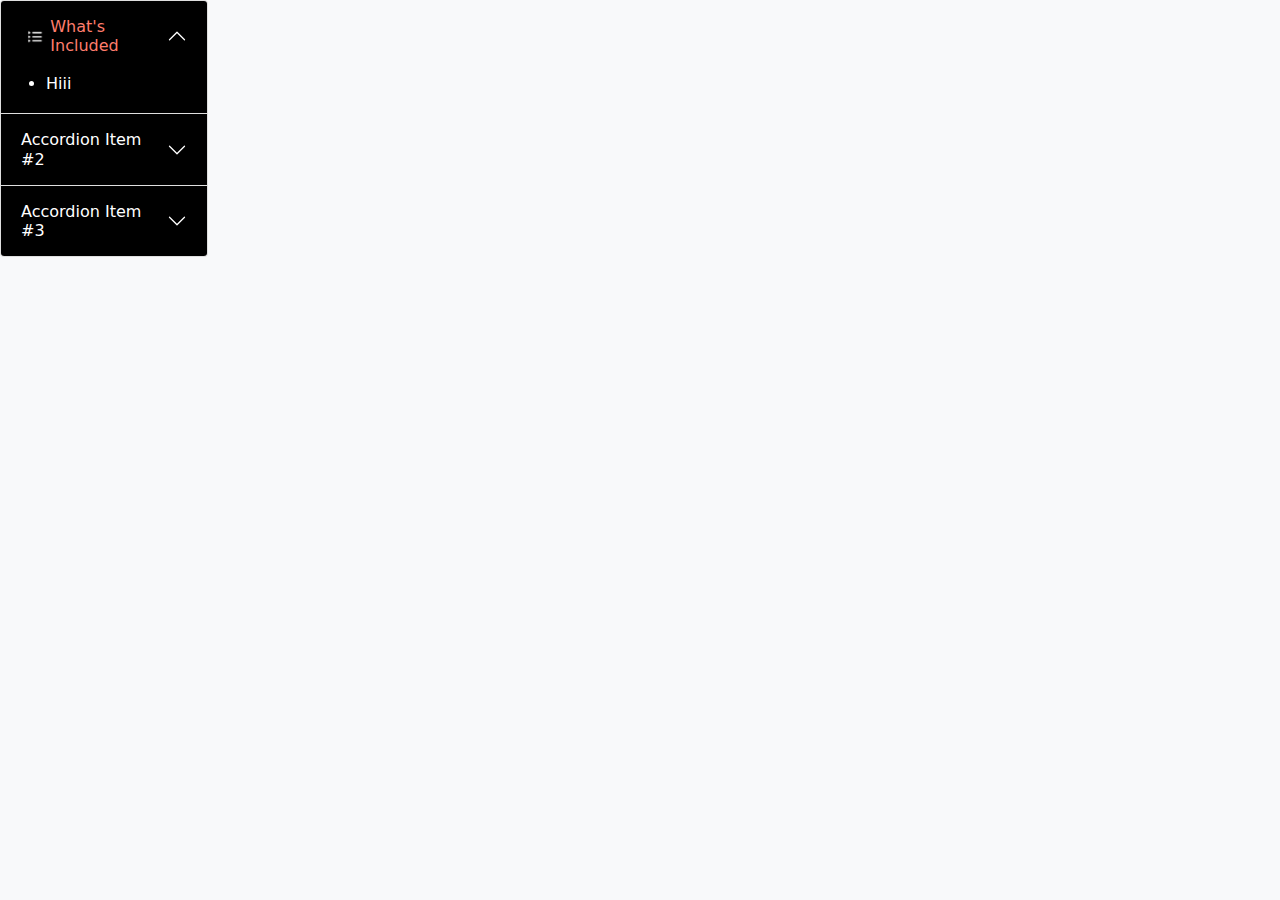
==== index.html @ 4ef1f254 "first commit" ====
<!doctype html>
<html lang="en">
  <head>
    <meta charset="utf-8">
    <meta name="viewport" content="width=device-width, initial-scale=1">
    <meta name="description" content="">
    <meta name="author" content="Mark Otto, Jacob Thornton, and Bootstrap contributors">
    <meta name="generator" content="Hugo 0.83.1">
    <title>Cheatsheet · Bootstrap v5.0</title>
    <link rel="canonical" href="https://getbootstrap.com/docs/5.0/examples/cheatsheet/">
    <!-- Bootstrap core CSS -->
<link href="./css/bootstrap.min.css" rel="stylesheet">

    <style>
.accordion-body {
    background: black;
    padding: 1px 9px 1px 13px !important;
    color: white;
}

.accordion-button:not(.collapsed){
color: #FF7D6D !important;
}
.accordion-button{
color: white !important;
background-color: black !important;
}
      .bd-placeholder-img {
        font-size: 1.125rem;
        text-anchor: middle;
        -webkit-user-select: none;
        -moz-user-select: none;
        user-select: none;
      }

      @media (min-width: 768px) {
        .bd-placeholder-img-lg {
          font-size: 3.5rem;
        }
      }
    </style>

    
    <!-- Custom styles for this template -->
    <link href="cheatsheet.css" rel="stylesheet">
  </head>
  <body class="bg-light">


  <div class="accordion" id="accordionExample">
  <div class="accordion-item">
    <h2 class="accordion-header" id="headingOne">

      <button class="accordion-button" type="button" data-bs-toggle="collapse" data-bs-target="#collapseOne" aria-expanded="true" aria-controls="collapseOne">
      <img src="img/menu.png" style="height: 15px;">  What's Included
      </button>
    </h2>
    <div id="collapseOne" class="accordion-collapse collapse show" aria-labelledby="headingOne" data-bs-parent="#accordionExample">
      <div class="accordion-body">
       <ul>
<li>Hiii</li>
</ul>
      </div>
    </div>
  </div>
  <div class="accordion-item">
    <h2 class="accordion-header" id="headingTwo">
      <button class="accordion-button collapsed" type="button" data-bs-toggle="collapse" data-bs-target="#collapseTwo" aria-expanded="false" aria-controls="collapseTwo">
        Accordion Item #2
      </button>
    </h2>
    <div id="collapseTwo" class="accordion-collapse collapse" aria-labelledby="headingTwo" data-bs-parent="#accordionExample">
      <div class="accordion-body">
        <strong>This is the second item's accordion body.</strong> It is hidden by default, until the collapse plugin adds the appropriate classes that we use to style each element. These classes control the overall appearance, as well as the showing and hiding via CSS transitions. You can modify any of this with custom CSS or overriding our default variables. It's also worth noting that just about any HTML can go within the <code>.accordion-body</code>, though the transition does limit overflow.
      </div>
    </div>
  </div>
  <div class="accordion-item">
    <h2 class="accordion-header" id="headingThree">
      <button class="accordion-button collapsed" type="button" data-bs-toggle="collapse" data-bs-target="#collapseThree" aria-expanded="false" aria-controls="collapseThree">
        Accordion Item #3
      </button>
    </h2>
    <div id="collapseThree" class="accordion-collapse collapse" aria-labelledby="headingThree" data-bs-parent="#accordionExample">
      <div class="accordion-body">
        <strong>This is the third item's accordion body.</strong> It is hidden by default, until the collapse plugin adds the appropriate classes that we use to style each element. These classes control the overall appearance, as well as the showing and hiding via CSS transitions. You can modify any of this with custom CSS or overriding our default variables. It's also worth noting that just about any HTML can go within the <code>.accordion-body</code>, though the transition does limit overflow.
      </div>
    </div>
  </div>
</div>


    <script src="./js/bootstrap.min.js"></script>

      <script src="cheatsheet.js"></script>
  </body>
</html>
---- cheatsheet.css ----
body {
  scroll-behavior: smooth;
}

/**
 * Bootstrap "Journal code" icon
 * @link https://icons.getbootstrap.com/icons/journal-code/
 */
.bd-heading a::before {
  display: inline-block;
  width: 1em;
  height: 1em;
  margin-right: .25rem;
  content: "";
  background-image: url("data:image/svg+xml,%3Csvg xmlns='http://www.w3.org/2000/svg' fill='%25230d6efd' viewBox='0 0 16 16'%3E%3Cpath d='M4 1h8a2 2 0 0 1 2 2v10a2 2 0 0 1-2 2H4a2 2 0 0 1-2-2h1a1 1 0 0 0 1 1h8a1 1 0 0 0 1-1V3a1 1 0 0 0-1-1H4a1 1 0 0 0-1 1H2a2 2 0 0 1 2-2z'/%3E%3Cpath d='M2 5v-.5a.5.5 0 0 1 1 0V5h.5a.5.5 0 0 1 0 1h-2a.5.5 0 0 1 0-1H2zm0 3v-.5a.5.5 0 0 1 1 0V8h.5a.5.5 0 0 1 0 1h-2a.5.5 0 0 1 0-1H2zm0 3v-.5a.5.5 0 0 1 1 0v.5h.5a.5.5 0 0 1 0 1h-2a.5.5 0 0 1 0-1H2z'/%3E%3Cpath fill-rule='evenodd' d='M8.646 5.646a.5.5 0 0 1 .708 0l2 2a.5.5 0 0 1 0 .708l-2 2a.5.5 0 0 1-.708-.708L10.293 8 8.646 6.354a.5.5 0 0 1 0-.708zm-1.292 0a.5.5 0 0 0-.708 0l-2 2a.5.5 0 0 0 0 .708l2 2a.5.5 0 0 0 .708-.708L5.707 8l1.647-1.646a.5.5 0 0 0 0-.708z'/%3E%3C/svg%3E");
  background-size: 1em;
}

/* stylelint-disable-next-line selector-max-universal */
.bd-heading + div > * + * {
  margin-top: 3rem;
}

/* Table of contents */
.bd-aside a {
  padding: .1875rem .5rem;
  margin-top: .125rem;
  margin-left: .3125rem;
  color: rgba(0, 0, 0, .65);
  text-decoration: none;
}

.bd-aside a:hover,
.bd-aside a:focus {
  color: rgba(0, 0, 0, .85);
  background-color: rgba(121, 82, 179, .1);
}

.bd-aside .active {
  font-weight: 600;
  color: rgba(0, 0, 0, .85);
}

.bd-aside .btn {
  padding: .25rem .5rem;
  font-weight: 600;
  color: rgba(0, 0, 0, .65);
  border: 0;
}

.bd-aside .btn:hover,
.bd-aside .btn:focus {
  color: rgba(0, 0, 0, .85);
  background-color: rgba(121, 82, 179, .1);
}

.bd-aside .btn:focus {
  box-shadow: 0 0 0 1px rgba(121, 82, 179, .7);
}

.bd-aside .btn::before {
  width: 1.25em;
  line-height: 0;
  content: url("data:image/svg+xml,%3csvg xmlns='http://www.w3.org/2000/svg' width='16' height='16' viewBox='0 0 16 16'%3e%3cpath fill='none' stroke='rgba%280,0,0,.5%29' stroke-linecap='round' stroke-linejoin='round' stroke-width='2' d='M5 14l6-6-6-6'/%3e%3c/svg%3e");
  transition: transform .35s ease;

  /* rtl:raw:
  transform: rotate(180deg) translateX(-2px);
  */
  transform-origin: .5em 50%;
}

.bd-aside .btn[aria-expanded="true"]::before {
  transform: rotate(90deg)/* rtl:ignore */;
}


/* Examples */
.scrollspy-example {
  position: relative;
  height: 200px;
  margin-top: .5rem;
  overflow: auto;
}

[id="modal"] .bd-example .btn,
[id="buttons"] .bd-example .btn,
[id="tooltips"] .bd-example .btn,
[id="popovers"] .bd-example .btn,
[id="dropdowns"] .bd-example .btn-group,
[id="dropdowns"] .bd-example .dropdown,
[id="dropdowns"] .bd-example .dropup,
[id="dropdowns"] .bd-example .dropend,
[id="dropdowns"] .bd-example .dropstart {
  margin: 0 1rem 1rem 0;
}

/* Layout */
@media (min-width: 1200px) {
  body {
    display: grid;
    gap: 1rem;
    grid-template-columns: 1fr 4fr 1fr;
    grid-template-rows: auto;
  }

  .bd-header {
    position: fixed;
    top: 0;
    /* rtl:begin:ignore */
    right: 0;
    left: 0;
    /* rtl:end:ignore */
    z-index: 1030;
    grid-column: 1 / span 3;
  }

  .bd-aside,
  .bd-cheatsheet {
    padding-top: 4rem;
  }

  /**
   * 1. Too bad only Firefox supports subgrids ATM
   */
  .bd-cheatsheet,
  .bd-cheatsheet section,
  .bd-cheatsheet article {
    display: inherit; /* 1 */
    gap: inherit; /* 1 */
    grid-template-columns: 1fr 4fr;
    grid-column: 1 / span 2;
    grid-template-rows: auto;
  }

  .bd-aside {
    grid-area: 1 / 3;
    scroll-margin-top: 4rem;
  }

  .bd-cheatsheet section,
  .bd-cheatsheet section > h2 {
    top: 2rem;
    scroll-margin-top: 2rem;
  }

  .bd-cheatsheet section > h2::before {
    position: absolute;
    /* rtl:begin:ignore */
    top: 0;
    right: 0;
    bottom: -2rem;
    left: 0;
    /* rtl:end:ignore */
    z-index: -1;
    content: "";
    background-image: linear-gradient(to bottom, rgba(255, 255, 255, 1) calc(100% - 3rem), rgba(255, 255, 255, .01));
  }

  .bd-cheatsheet article,
  .bd-cheatsheet .bd-heading {
    top: 8rem;
    scroll-margin-top: 8rem;
  }

  .bd-cheatsheet .bd-heading {
    z-index: 1;
  }
}
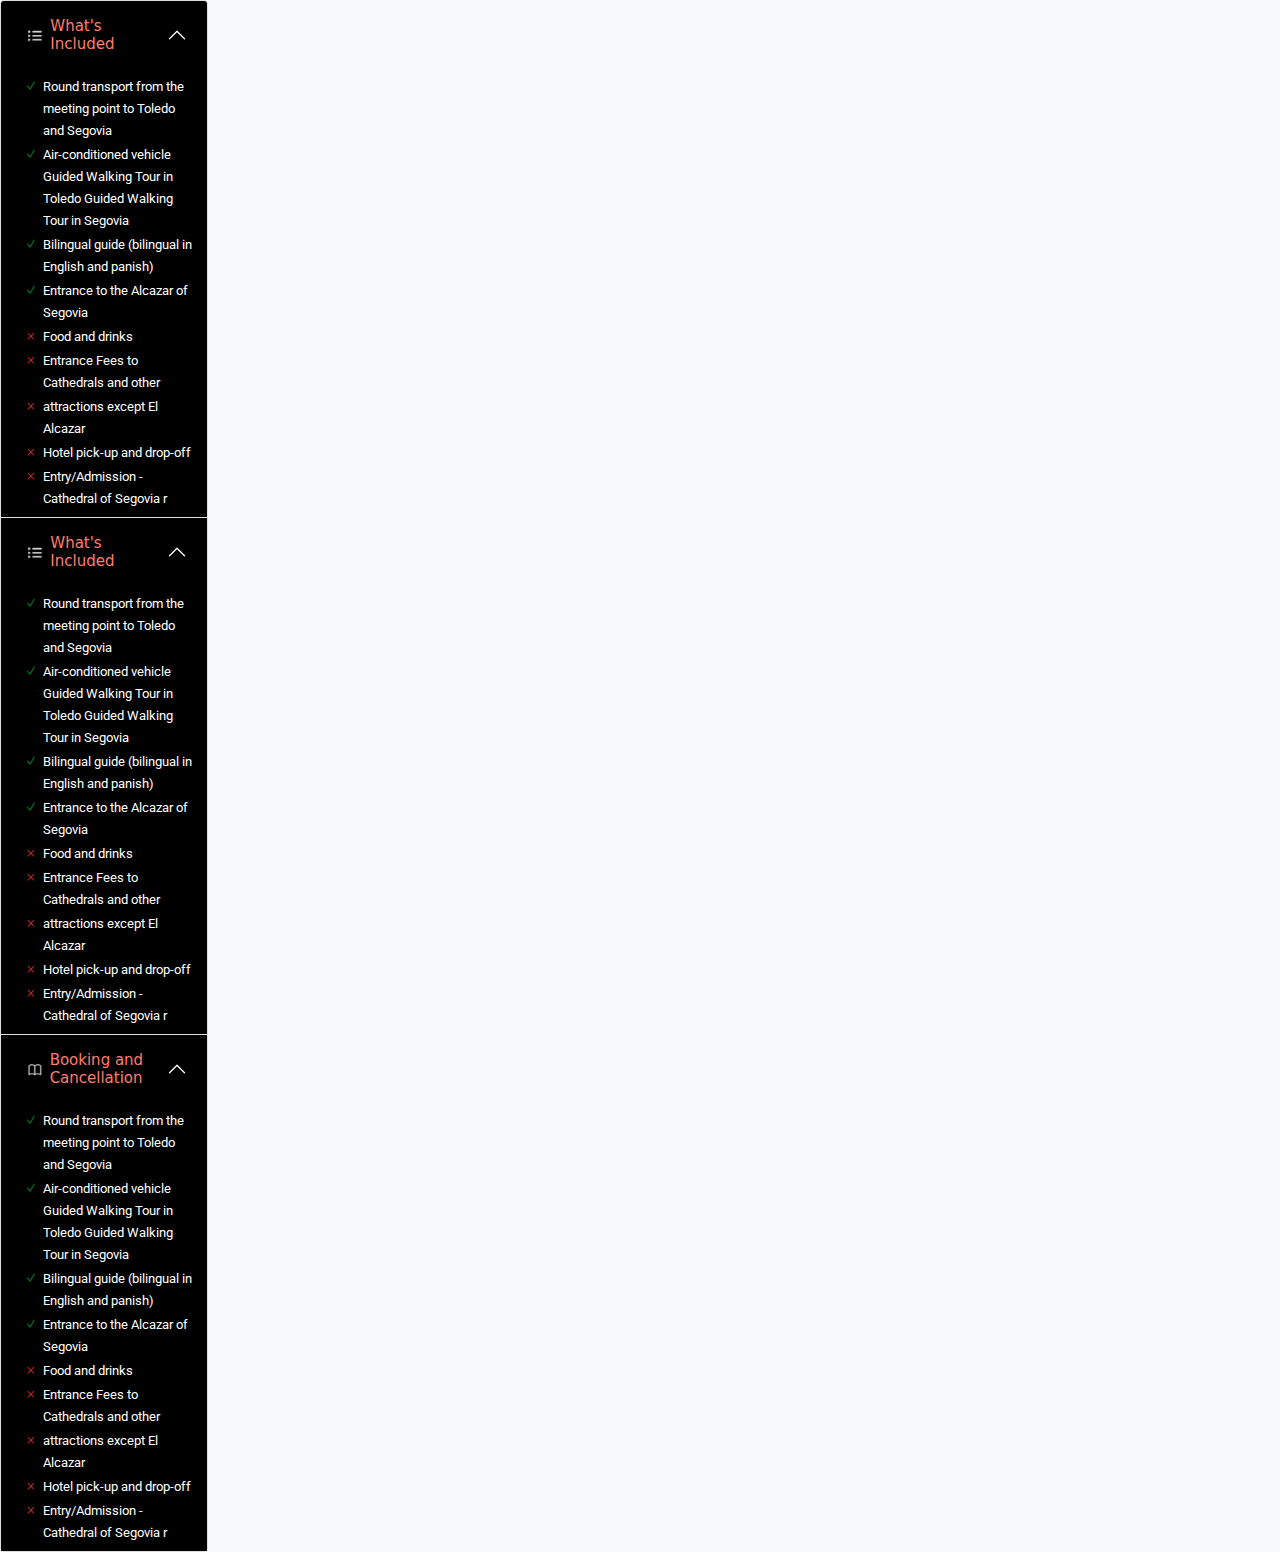
==== commit 385300ea: "deploy ui" ====
--- a/index.html
+++ b/index.html
@@ -12,9 +12,11 @@
 <link href="./css/bootstrap.min.css" rel="stylesheet">
 
     <style>
+@import url('https://fonts.googleapis.com/css2?family=Roboto:wght@100;300&display=swap');
+
 .accordion-body {
     background: black;
-    padding: 1px 9px 1px 13px !important;
+  padding: 5px 9px 7px 13px !important;
     color: white;
 }
 
@@ -38,10 +40,32 @@
           font-size: 3.5rem;
         }
       }
-    </style>
+.list{
+font-family: 'Roboto', sans-serif;
+  padding-left: 10px;
+  margin: 0;
+  list-style-type: none;
+}
+.star{
+  background: url('./img/ct.png') no-repeat left top;
+       padding-top: 2px;
+    line-height: 22px;
+    /* height: 34px; */
+    padding-left: 19px;
+    font-size: 13px;
 
-    
-    <!-- Custom styles for this template -->
+}
+.star2{
+  background: url('./img/tr.png') no-repeat left top;
+       padding-top: 2px;
+    line-height: 22px;
+    /* height: 34px; */
+    padding-left: 19px;
+    font-size: 13px;
+
+}
+
+</style>
     <link href="cheatsheet.css" rel="stylesheet">
   </head>
   <body class="bg-light">
@@ -51,39 +75,72 @@
   <div class="accordion-item">
     <h2 class="accordion-header" id="headingOne">
 
-      <button class="accordion-button" type="button" data-bs-toggle="collapse" data-bs-target="#collapseOne" aria-expanded="true" aria-controls="collapseOne">
+      <button class="accordion-button" type="button" data-bs-toggle="collapse" data-bs-target="#collapseOne" aria-expanded="true" aria-controls="collapseOne"style="font-size: 15px;" >
       <img src="img/menu.png" style="height: 15px;">  What's Included
       </button>
     </h2>
     <div id="collapseOne" class="accordion-collapse collapse show" aria-labelledby="headingOne" data-bs-parent="#accordionExample">
       <div class="accordion-body">
-       <ul>
-<li>Hiii</li>
+     <ul class="list">
+  <li class="star">Round transport from the meeting point to Toledo and Segovia 
+</li>
+  <li class="star">Air-conditioned vehicle Guided Walking Tour in Toledo Guided Walking Tour in Segovia </li>
+  <li class="star">Bilingual guide (bilingual in English and panish) </li>
+  <li class="star">Entrance to the Alcazar of Segovia  </li>
+  <li class="star2">Food and drinks  </li>
+<li class="star2">Entrance Fees to Cathedrals and other </li>
+<li class="star2">attractions except El Alcazar  </li>
+<li class="star2">Hotel pick-up and drop-off  </li>
+<li class="star2">Entry/Admission - Cathedral of Segovia r </li>
 </ul>
       </div>
     </div>
   </div>
   <div class="accordion-item">
-    <h2 class="accordion-header" id="headingTwo">
-      <button class="accordion-button collapsed" type="button" data-bs-toggle="collapse" data-bs-target="#collapseTwo" aria-expanded="false" aria-controls="collapseTwo">
-        Accordion Item #2
+    <h2 class="accordion-header" id="headingOne">
+
+      <button class="accordion-button" type="button" data-bs-toggle="collapse" data-bs-target="#two" aria-expanded="true" aria-controls="collapseOne"style="font-size: 15px;" >
+      <img src="img/menu.png" style="height: 15px;">  What's Included
       </button>
     </h2>
-    <div id="collapseTwo" class="accordion-collapse collapse" aria-labelledby="headingTwo" data-bs-parent="#accordionExample">
+    <div id="two" class="accordion-collapse collapse show" aria-labelledby="headingOne" data-bs-parent="#accordionExample">
       <div class="accordion-body">
-        <strong>This is the second item's accordion body.</strong> It is hidden by default, until the collapse plugin adds the appropriate classes that we use to style each element. These classes control the overall appearance, as well as the showing and hiding via CSS transitions. You can modify any of this with custom CSS or overriding our default variables. It's also worth noting that just about any HTML can go within the <code>.accordion-body</code>, though the transition does limit overflow.
+     <ul class="list">
+  <li class="star">Round transport from the meeting point to Toledo and Segovia 
+</li>
+  <li class="star">Air-conditioned vehicle Guided Walking Tour in Toledo Guided Walking Tour in Segovia </li>
+  <li class="star">Bilingual guide (bilingual in English and panish) </li>
+  <li class="star">Entrance to the Alcazar of Segovia  </li>
+  <li class="star2">Food and drinks  </li>
+<li class="star2">Entrance Fees to Cathedrals and other </li>
+<li class="star2">attractions except El Alcazar  </li>
+<li class="star2">Hotel pick-up and drop-off  </li>
+<li class="star2">Entry/Admission - Cathedral of Segovia r </li>
+</ul>
       </div>
     </div>
   </div>
   <div class="accordion-item">
-    <h2 class="accordion-header" id="headingThree">
-      <button class="accordion-button collapsed" type="button" data-bs-toggle="collapse" data-bs-target="#collapseThree" aria-expanded="false" aria-controls="collapseThree">
-        Accordion Item #3
+    <h2 class="accordion-header" id="headingttt">
+
+      <button class="accordion-button" type="button" data-bs-toggle="collapse" data-bs-target="#three" aria-expanded="true" aria-controls="collapseOne"style="font-size: 15px;" >
+     <img src="img/booking.png" style="height: 15px;">  Booking and Cancellation
       </button>
     </h2>
-    <div id="collapseThree" class="accordion-collapse collapse" aria-labelledby="headingThree" data-bs-parent="#accordionExample">
+    <div id="three" class="accordion-collapse collapse show" aria-labelledby="headingttt" data-bs-parent="#accordionExample">
       <div class="accordion-body">
-        <strong>This is the third item's accordion body.</strong> It is hidden by default, until the collapse plugin adds the appropriate classes that we use to style each element. These classes control the overall appearance, as well as the showing and hiding via CSS transitions. You can modify any of this with custom CSS or overriding our default variables. It's also worth noting that just about any HTML can go within the <code>.accordion-body</code>, though the transition does limit overflow.
+     <ul class="list">
+  <li class="star">Round transport from the meeting point to Toledo and Segovia 
+</li>
+  <li class="star">Air-conditioned vehicle Guided Walking Tour in Toledo Guided Walking Tour in Segovia </li>
+  <li class="star">Bilingual guide (bilingual in English and panish) </li>
+  <li class="star">Entrance to the Alcazar of Segovia  </li>
+  <li class="star2">Food and drinks  </li>
+<li class="star2">Entrance Fees to Cathedrals and other </li>
+<li class="star2">attractions except El Alcazar  </li>
+<li class="star2">Hotel pick-up and drop-off  </li>
+<li class="star2">Entry/Admission - Cathedral of Segovia r </li>
+</ul>
       </div>
     </div>
   </div>
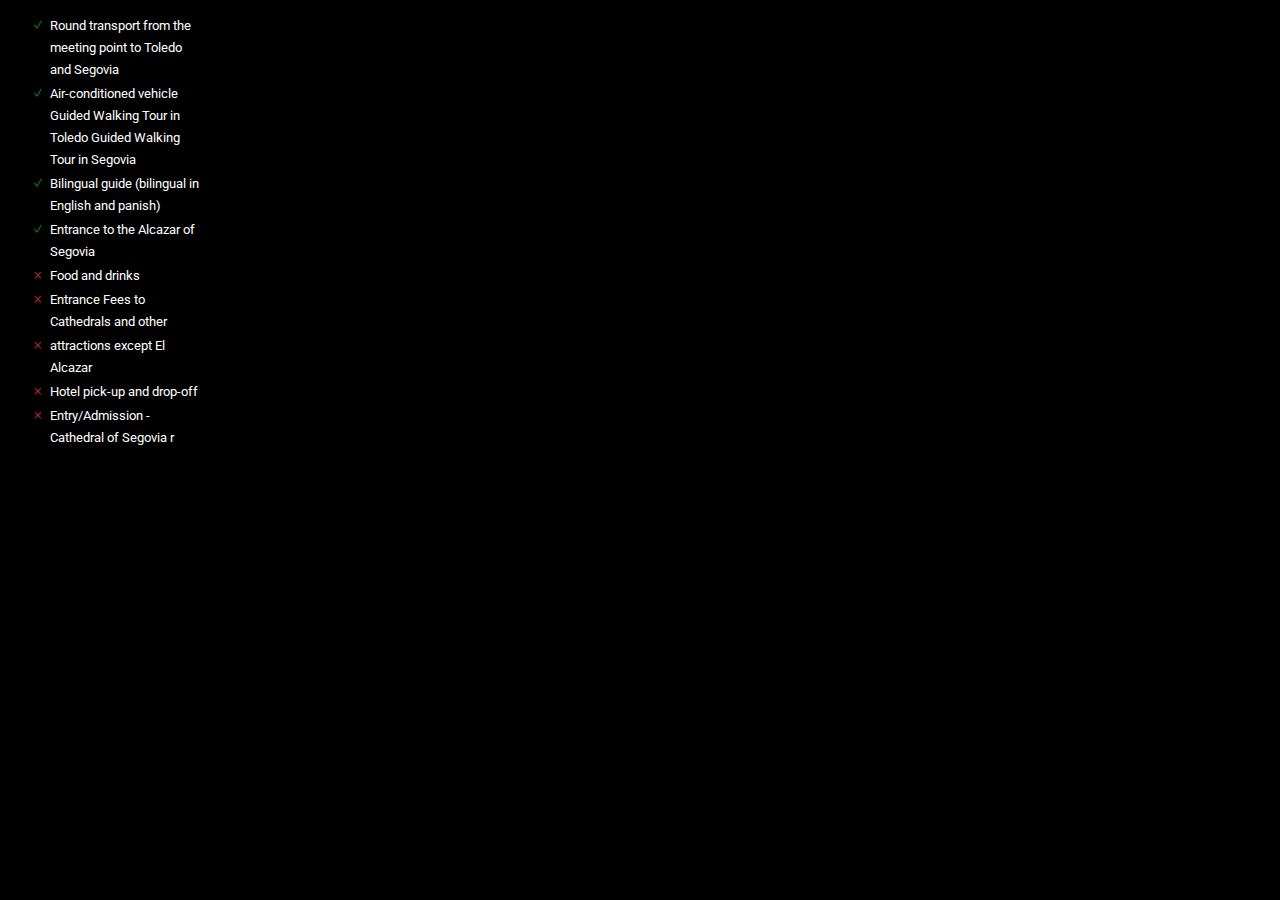
==== commit abd73ecf: "only points and tick" ====
--- a/index.html
+++ b/index.html
@@ -8,11 +8,13 @@
     <meta name="generator" content="Hugo 0.83.1">
     <title>Cheatsheet · Bootstrap v5.0</title>
     <link rel="canonical" href="https://getbootstrap.com/docs/5.0/examples/cheatsheet/">
-    <!-- Bootstrap core CSS -->
-<link href="./css/bootstrap.min.css" rel="stylesheet">
+
 
     <style>
 @import url('https://fonts.googleapis.com/css2?family=Roboto:wght@100;300&display=swap');
+
+body{
+background-color: black;}
 
 .accordion-body {
     background: black;
@@ -69,17 +71,6 @@
     <link href="cheatsheet.css" rel="stylesheet">
   </head>
   <body class="bg-light">
-
-
-  <div class="accordion" id="accordionExample">
-  <div class="accordion-item">
-    <h2 class="accordion-header" id="headingOne">
-
-      <button class="accordion-button" type="button" data-bs-toggle="collapse" data-bs-target="#collapseOne" aria-expanded="true" aria-controls="collapseOne"style="font-size: 15px;" >
-      <img src="img/menu.png" style="height: 15px;">  What's Included
-      </button>
-    </h2>
-    <div id="collapseOne" class="accordion-collapse collapse show" aria-labelledby="headingOne" data-bs-parent="#accordionExample">
       <div class="accordion-body">
      <ul class="list">
   <li class="star">Round transport from the meeting point to Toledo and Segovia 
@@ -96,59 +87,5 @@
       </div>
     </div>
   </div>
-  <div class="accordion-item">
-    <h2 class="accordion-header" id="headingOne">
-
-      <button class="accordion-button" type="button" data-bs-toggle="collapse" data-bs-target="#two" aria-expanded="true" aria-controls="collapseOne"style="font-size: 15px;" >
-      <img src="img/menu.png" style="height: 15px;">  What's Included
-      </button>
-    </h2>
-    <div id="two" class="accordion-collapse collapse show" aria-labelledby="headingOne" data-bs-parent="#accordionExample">
-      <div class="accordion-body">
-     <ul class="list">
-  <li class="star">Round transport from the meeting point to Toledo and Segovia 
-</li>
-  <li class="star">Air-conditioned vehicle Guided Walking Tour in Toledo Guided Walking Tour in Segovia </li>
-  <li class="star">Bilingual guide (bilingual in English and panish) </li>
-  <li class="star">Entrance to the Alcazar of Segovia  </li>
-  <li class="star2">Food and drinks  </li>
-<li class="star2">Entrance Fees to Cathedrals and other </li>
-<li class="star2">attractions except El Alcazar  </li>
-<li class="star2">Hotel pick-up and drop-off  </li>
-<li class="star2">Entry/Admission - Cathedral of Segovia r </li>
-</ul>
-      </div>
-    </div>
-  </div>
-  <div class="accordion-item">
-    <h2 class="accordion-header" id="headingttt">
-
-      <button class="accordion-button" type="button" data-bs-toggle="collapse" data-bs-target="#three" aria-expanded="true" aria-controls="collapseOne"style="font-size: 15px;" >
-     <img src="img/booking.png" style="height: 15px;">  Booking and Cancellation
-      </button>
-    </h2>
-    <div id="three" class="accordion-collapse collapse show" aria-labelledby="headingttt" data-bs-parent="#accordionExample">
-      <div class="accordion-body">
-     <ul class="list">
-  <li class="star">Round transport from the meeting point to Toledo and Segovia 
-</li>
-  <li class="star">Air-conditioned vehicle Guided Walking Tour in Toledo Guided Walking Tour in Segovia </li>
-  <li class="star">Bilingual guide (bilingual in English and panish) </li>
-  <li class="star">Entrance to the Alcazar of Segovia  </li>
-  <li class="star2">Food and drinks  </li>
-<li class="star2">Entrance Fees to Cathedrals and other </li>
-<li class="star2">attractions except El Alcazar  </li>
-<li class="star2">Hotel pick-up and drop-off  </li>
-<li class="star2">Entry/Admission - Cathedral of Segovia r </li>
-</ul>
-      </div>
-    </div>
-  </div>
-</div>
-
-
-    <script src="./js/bootstrap.min.js"></script>
-
-      <script src="cheatsheet.js"></script>
   </body>
 </html>
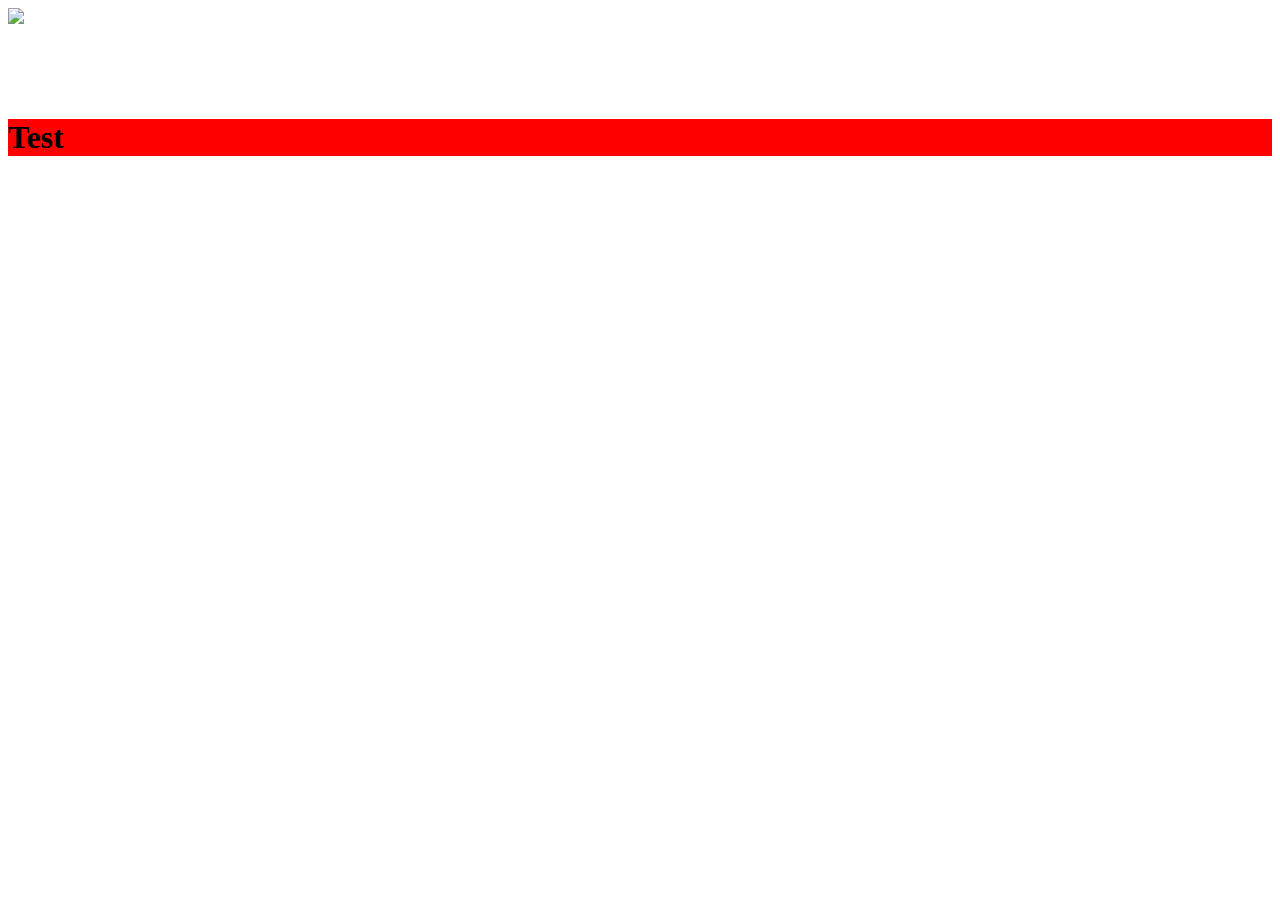
==== commit 8177164f: "Few changes" ====
--- a/index.html
+++ b/index.html
@@ -1,91 +1,39 @@
-<!doctype html>
-<html lang="en">
-  <head>
-    <meta charset="utf-8">
-    <meta name="viewport" content="width=device-width, initial-scale=1">
-    <meta name="description" content="">
-    <meta name="author" content="Mark Otto, Jacob Thornton, and Bootstrap contributors">
-    <meta name="generator" content="Hugo 0.83.1">
-    <title>Cheatsheet · Bootstrap v5.0</title>
-    <link rel="canonical" href="https://getbootstrap.com/docs/5.0/examples/cheatsheet/">
-
-
-    <style>
-@import url('https://fonts.googleapis.com/css2?family=Roboto:wght@100;300&display=swap');
-
-body{
-background-color: black;}
-
-.accordion-body {
-    background: black;
-  padding: 5px 9px 7px 13px !important;
-    color: white;
+<!DOCTYPE html>
+<html>
+<title>Test</title>
+<body onload="getSum()">
+<style>
+.test {
+    background-color: #f00;
+}
+.navbar-brand {
+    color: #fff;
 }
 
-.accordion-button:not(.collapsed){
-color: #FF7D6D !important;
-}
-.accordion-button{
-color: white !important;
-background-color: black !important;
-}
-      .bd-placeholder-img {
-        font-size: 1.125rem;
-        text-anchor: middle;
-        -webkit-user-select: none;
-        -moz-user-select: none;
-        user-select: none;
-      }
-
-      @media (min-width: 768px) {
-        .bd-placeholder-img-lg {
-          font-size: 3.5rem;
-        }
-      }
-.list{
-font-family: 'Roboto', sans-serif;
-  padding-left: 10px;
-  margin: 0;
-  list-style-type: none;
-}
-.star{
-  background: url('./img/ct.png') no-repeat left top;
-       padding-top: 2px;
-    line-height: 22px;
-    /* height: 34px; */
-    padding-left: 19px;
-    font-size: 13px;
-
-}
-.star2{
-  background: url('./img/tr.png') no-repeat left top;
-       padding-top: 2px;
-    line-height: 22px;
-    /* height: 34px; */
-    padding-left: 19px;
-    font-size: 13px;
+.navbar-route{
+    color: #fff;
 
 }
 
 </style>
-    <link href="cheatsheet.css" rel="stylesheet">
-  </head>
-  <body class="bg-light">
-      <div class="accordion-body">
-     <ul class="list">
-  <li class="star">Round transport from the meeting point to Toledo and Segovia 
-</li>
-  <li class="star">Air-conditioned vehicle Guided Walking Tour in Toledo Guided Walking Tour in Segovia </li>
-  <li class="star">Bilingual guide (bilingual in English and panish) </li>
-  <li class="star">Entrance to the Alcazar of Segovia  </li>
-  <li class="star2">Food and drinks  </li>
-<li class="star2">Entrance Fees to Cathedrals and other </li>
-<li class="star2">attractions except El Alcazar  </li>
-<li class="star2">Hotel pick-up and drop-off  </li>
-<li class="star2">Entry/Admission - Cathedral of Segovia r </li>
+
+<div class="navbar-brand">
+    <a href=""><img src="logo.png" ></a>
+    <ul class="navbar-route"> <li>Home </li> 
+
+         <li>About</li>
+         <li>Contact</li>
+
 </ul>
-      </div>
-    </div>
-  </div>
-  </body>
-</html>
+</div>
+
+<!-- Add a Navbar here -->
+
+<div class="test">
+    <h1>Test</h1>
+</div>
+
+</body>
+
+<script src="index2.js"></script>
+</html>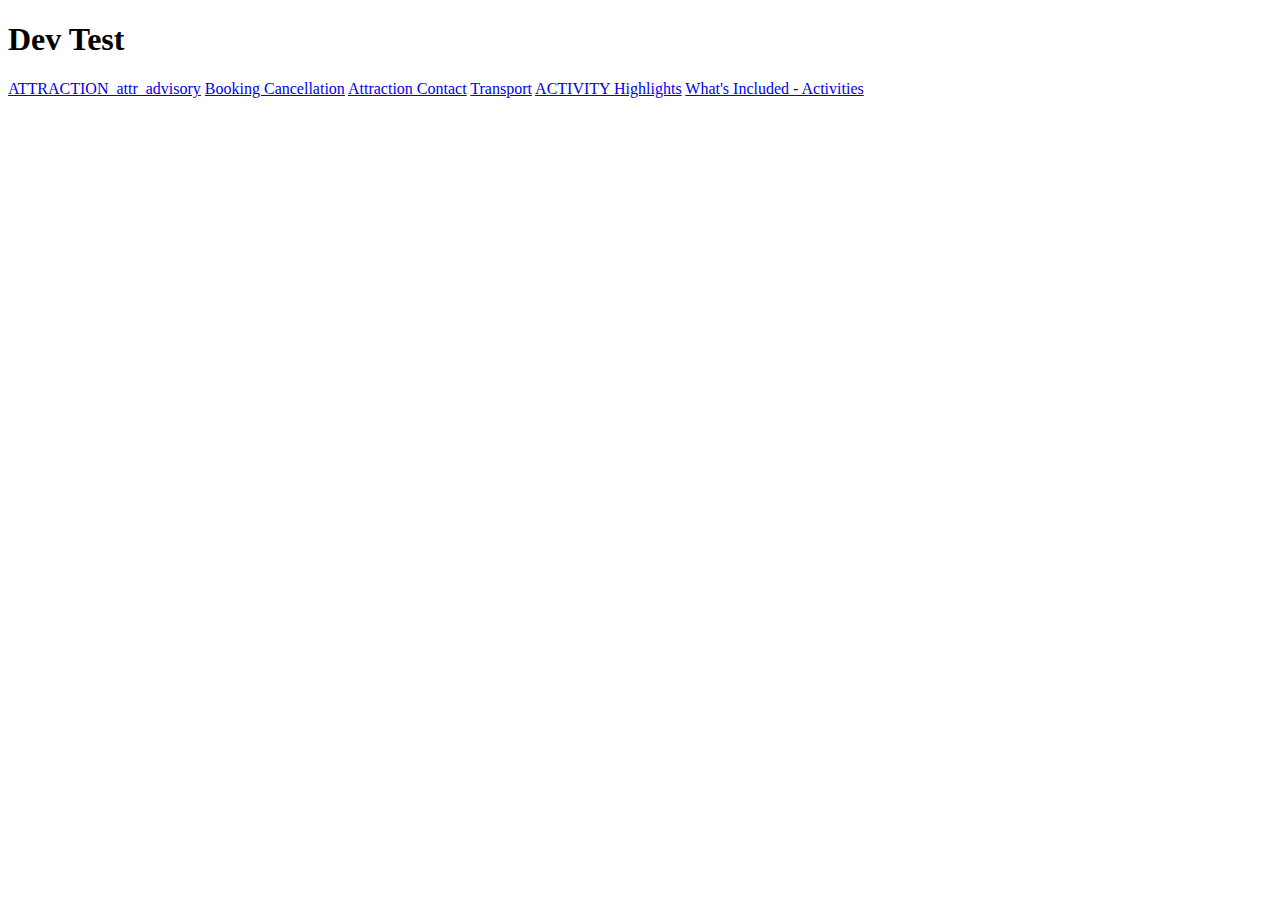
==== commit 91f1cf68: "Push for edits" ====
--- a/index.html
+++ b/index.html
@@ -3,12 +3,7 @@
 <title>Test</title>
 <body onload="getSum()">
 <style>
-.test {
-    background-color: #f00;
-}
-.navbar-brand {
-    color: #fff;
-}
+
 
 .navbar-route{
     color: #fff;
@@ -17,20 +12,15 @@
 
 </style>
 
-<div class="navbar-brand">
-    <a href=""><img src="logo.png" ></a>
-    <ul class="navbar-route"> <li>Home </li> 
-
-         <li>About</li>
-         <li>Contact</li>
-
-</ul>
-</div>
-
-<!-- Add a Navbar here -->
 
 <div class="test">
-    <h1>Test</h1>
+    <h1>Dev Test</h1>
+    <a href="http://vidzee.s3.ap-south-1.amazonaws.com/data/content/html/generated_v2/ATTRACTION/attr_advisory/ATTRACTION_attr_advisory.html">ATTRACTION_attr_advisory</a>
+    <a href="http://vidzee.s3.ap-south-1.amazonaws.com/data/content/html/generated_v2/ACTIVITY/acti_booking/00002426-9dbc-46e7-96f3-ba611e764ccd_acti_booking.html">Booking Cancellation</a>
+    <a href="http://vidzee.s3.ap-south-1.amazonaws.com/data/content/html/generated_v2/ATTRACTION/attr_contact/000754e0-c89f-47c0-b781-bbff911c7d4f_attr_contact.html">Attraction Contact</a>
+    <a href="http://vidzee.s3.ap-south-1.amazonaws.com/data/content/html/generated_v2/ATTRACTION/attr_transport/01006e72-e0d9-487c-8317-dce52e50ba6b_attr_transport.html">Transport</a>
+    <a href="http://vidzee.s3.ap-south-1.amazonaws.com/data/content/html/generated_v2/ACTIVITY/acti_highlights/00002426-9dbc-46e7-96f3-ba611e764ccd_acti_highlights.html">ACTIVITY Highlights</a>
+    <a href="http://vidzee.s3.ap-south-1.amazonaws.com/data/content/html/generated_v2/ACTIVITY/acti_included/00002426-9dbc-46e7-96f3-ba611e764ccd_acti_included.html">What's Included - Activities</a>
 </div>
 
 </body>
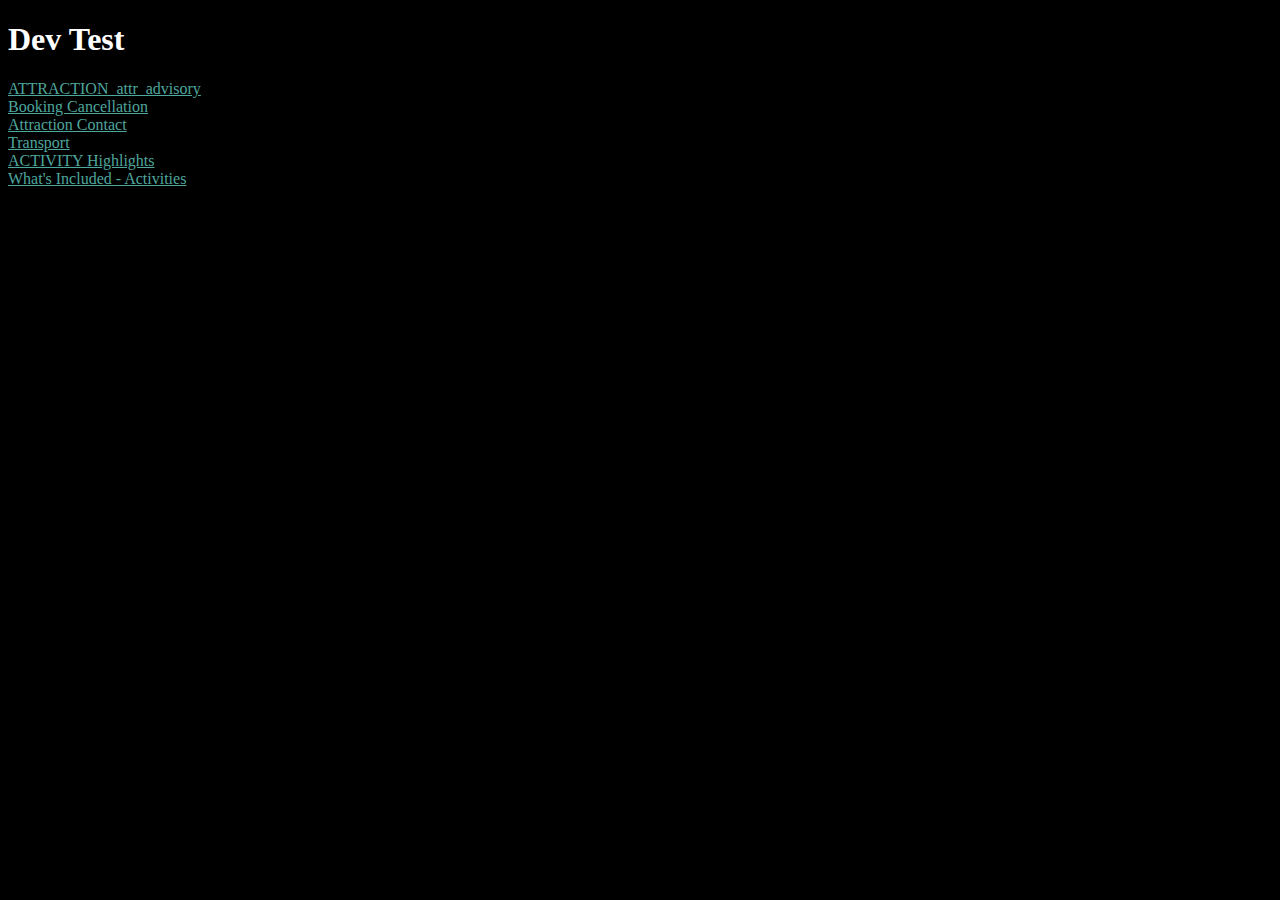
==== commit 93047c43: "changes" ====
--- a/index.html
+++ b/index.html
@@ -1,29 +1,47 @@
 <!DOCTYPE html>
 <html>
 <title>Test</title>
-<body onload="getSum()">
-<style>
+
+<body onload="getSum()" style="background-color: black;">
+    <style>
+a{
+ color: #4ea69d;
+}
+
+        .navbar-route {
+            color: #fff;
+
+        }
+    </style>
 
 
-.navbar-route{
-    color: #fff;
-
-}
-
-</style>
-
-
-<div class="test">
-    <h1>Dev Test</h1>
-    <a href="http://vidzee.s3.ap-south-1.amazonaws.com/data/content/html/generated_v2/ATTRACTION/attr_advisory/ATTRACTION_attr_advisory.html">ATTRACTION_attr_advisory</a>
-    <a href="http://vidzee.s3.ap-south-1.amazonaws.com/data/content/html/generated_v2/ACTIVITY/acti_booking/00002426-9dbc-46e7-96f3-ba611e764ccd_acti_booking.html">Booking Cancellation</a>
-    <a href="http://vidzee.s3.ap-south-1.amazonaws.com/data/content/html/generated_v2/ATTRACTION/attr_contact/000754e0-c89f-47c0-b781-bbff911c7d4f_attr_contact.html">Attraction Contact</a>
-    <a href="http://vidzee.s3.ap-south-1.amazonaws.com/data/content/html/generated_v2/ATTRACTION/attr_transport/01006e72-e0d9-487c-8317-dce52e50ba6b_attr_transport.html">Transport</a>
-    <a href="http://vidzee.s3.ap-south-1.amazonaws.com/data/content/html/generated_v2/ACTIVITY/acti_highlights/00002426-9dbc-46e7-96f3-ba611e764ccd_acti_highlights.html">ACTIVITY Highlights</a>
-    <a href="http://vidzee.s3.ap-south-1.amazonaws.com/data/content/html/generated_v2/ACTIVITY/acti_included/00002426-9dbc-46e7-96f3-ba611e764ccd_acti_included.html">What's Included - Activities</a>
-</div>
+    <div class="test">
+        <h1 style="color: white;">Dev Test</h1>
+        <a
+            href="http://vidzee.s3.ap-south-1.amazonaws.com/data/content/html/generated_v2/ATTRACTION/attr_advisory/ATTRACTION_attr_advisory.html">ATTRACTION_attr_advisory</a>
+        <br />
+        <a
+            href="http://vidzee.s3.ap-south-1.amazonaws.com/data/content/html/generated_v2/ACTIVITY/acti_booking/00002426-9dbc-46e7-96f3-ba611e764ccd_acti_booking.html">Booking
+            Cancellation</a>
+        <br />
+        <a
+            href="http://vidzee.s3.ap-south-1.amazonaws.com/data/content/html/generated_v2/ATTRACTION/attr_contact/000754e0-c89f-47c0-b781-bbff911c7d4f_attr_contact.html">Attraction
+            Contact</a>
+        <br />
+        <a
+            href="http://vidzee.s3.ap-south-1.amazonaws.com/data/content/html/generated_v2/ATTRACTION/attr_transport/01006e72-e0d9-487c-8317-dce52e50ba6b_attr_transport.html">Transport</a>
+        <br />
+        <a
+            href="http://vidzee.s3.ap-south-1.amazonaws.com/data/content/html/generated_v2/ACTIVITY/acti_highlights/00002426-9dbc-46e7-96f3-ba611e764ccd_acti_highlights.html">ACTIVITY
+            Highlights</a>
+        <br />
+        <a
+            href="http://vidzee.s3.ap-south-1.amazonaws.com/data/content/html/generated_v2/ACTIVITY/acti_included/00002426-9dbc-46e7-96f3-ba611e764ccd_acti_included.html">What's
+            Included - Activities</a>
+    </div>
 
 </body>
 
 <script src="index2.js"></script>
+
 </html>